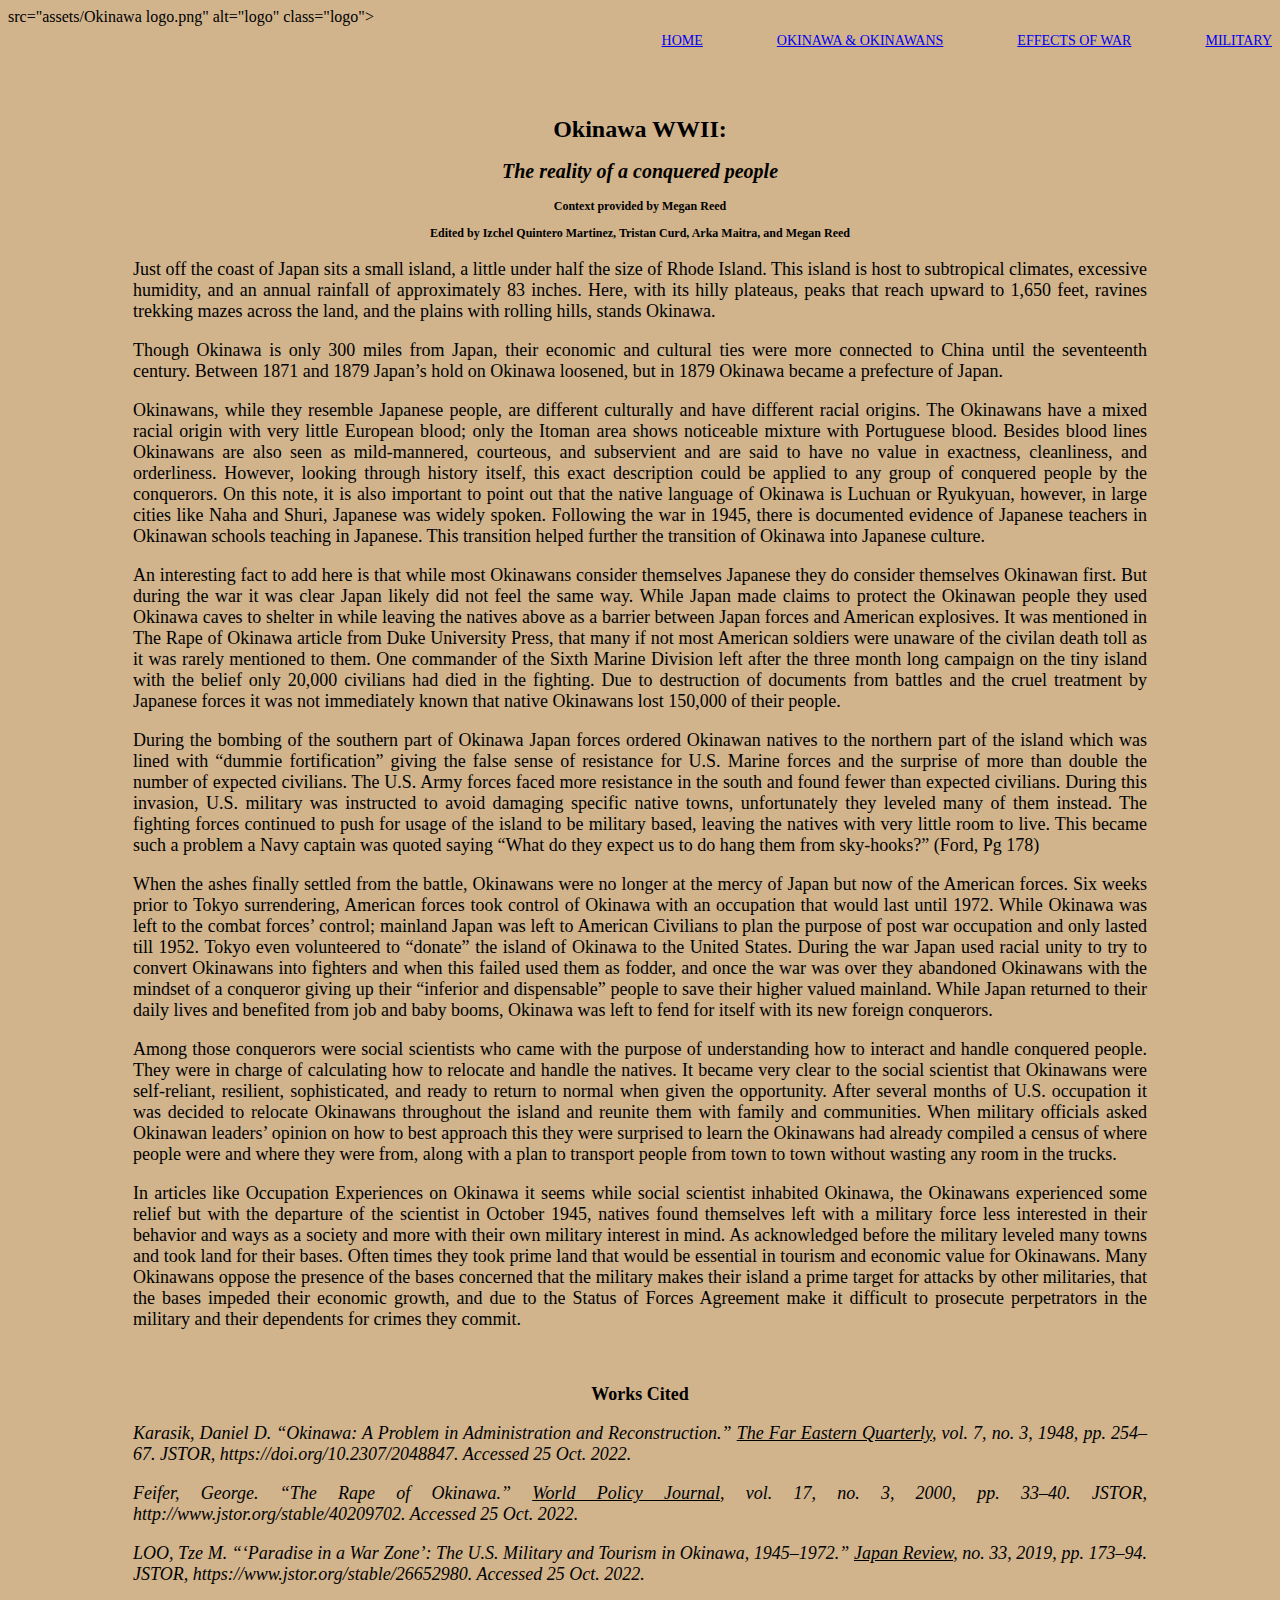
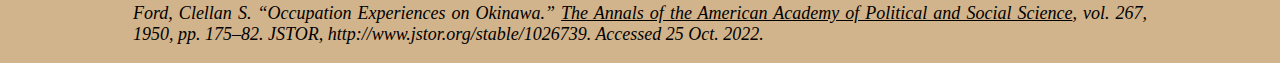
==== docs/index.html @ a88413db "Update index.html" ====
<!DOCTYPE HTML><html xmlns="http://www.w3.org/1999/xhtml">
    <head>

<link rel="stylesheet" href="CSSDraft.css"/>

        <title>Okinawa WWII: The reality of a conquered people</title>

        
    </head>
   <body>
      
      <header>
      <div class="container">
      
      </img> src="assets/Okinawa logo.png" alt="logo" class="logo">
         <nav>    
    <ul>
       <li><a class="active" href="index.html">Home</a></li>
       <li><a href="OnOPhoto.html">Okinawa &amp; Okinawans</a></li>
       <li><a href="effectsofwar.html">Effects of War</a></li>
       <li><a href="Military.html">Military</a></li>     
   
            
         </ul>
         </nav> 
         
      </div>
      </header>

      	<h1>Okinawa WWII: </h1>
        <h2><em>The reality of a conquered people</em></h2>
      	<h3> Context provided by Megan Reed<h3>
      	<h3>Edited by Izchel Quintero Martinez, Tristan Curd, Arka Maitra, and Megan Reed</h3>
      		
      			
      <p>Just off the coast of Japan sits a small island, a little under half the size of
         				Rhode Island. This island is host to subtropical climates, excessive humidity,
         and
         				an annual rainfall of approximately 83 inches. Here, with its hilly plateaus,
         peaks
         				that reach upward to 1,650 feet, ravines trekking mazes across the land, and the
         				plains with rolling hills, stands Okinawa. </p>
      			
      <p>Though Okinawa is only 300 miles from Japan, their economic and cultural ties were
         				more connected to China until the seventeenth century. Between 1871 and 1879 Japan’s
         				hold on Okinawa loosened, but in 1879 Okinawa became a prefecture of Japan. </p>
      			
      <p>Okinawans, while they resemble Japanese people, are different culturally and have
         				different racial origins. The Okinawans have a mixed racial origin with very little
         				European blood; only the Itoman area shows noticeable mixture with Portuguese
         blood.
         				Besides blood lines Okinawans are also seen as mild-mannered, courteous, and
         				subservient and are said to have no value in exactness, cleanliness, and
         				orderliness. However, looking through history itself, this exact description could
         				be applied to any group of conquered people by the conquerors. On this note, it
         is
         				also important to point out that the native language of Okinawa is Luchuan or
         				Ryukyuan, however, in large cities like Naha and Shuri, Japanese was widely spoken.
         				Following the war in 1945, there is documented evidence of Japanese teachers in
         				Okinawan schools teaching in Japanese. This transition helped further the transition
         				of Okinawa into Japanese culture. </p>
      			
      <p>An interesting fact to add here is that while most Okinawans consider themselves
         				Japanese they do consider themselves Okinawan first. But during the war it was
         clear
         				Japan likely did not feel the same way. While Japan made claims to protect the
         				Okinawan people they used Okinawa caves to shelter in while leaving the natives
         				above as a barrier between Japan forces and American explosives. It was mentioned
         in
         				The Rape of Okinawa article from Duke University Press, that many if not most
         				American soldiers were unaware of the civilan death toll as it was rarely mentioned
         				to them. One commander of the Sixth Marine Division left after the three month
         long
         				campaign on the tiny island with the belief only 20,000 civilians had died in
         the
         				fighting. Due to destruction of documents from battles and the cruel treatment
         by
         				Japanese forces it was not immediately known that native Okinawans lost 150,000
         of
         				their people. </p>
      			
      <p>During the bombing of the southern part of Okinawa Japan forces ordered Okinawan
         				natives to the northern part of the island which was lined with “dummie
         				fortification” giving the false sense of resistance for U.S. Marine forces and
         the
         				surprise of more than double the number of expected civilians. The U.S. Army forces
         				faced more resistance in the south and found fewer than expected civilians. During
         				this invasion, U.S. military was instructed to avoid damaging specific native
         towns,
         				unfortunately they leveled many of them instead. The fighting forces continued
         to
         				push for usage of the island to be military based, leaving the natives with very
         				little room to live. This became such a problem a Navy captain was quoted saying
         				“What do they expect us to do hang them from sky-hooks?” (Ford, Pg 178)</p>
      			
      <p>When the ashes finally settled from the battle, Okinawans were no longer at the mercy
         				of Japan but now of the American forces. Six weeks prior to Tokyo surrendering,
         				American forces took control of Okinawa with an occupation that would last until
         				1972. While Okinawa was left to the combat forces’ control; mainland Japan was
         left
         				to American Civilians to plan the purpose of post war occupation and only lasted
         				till 1952. Tokyo even volunteered to “donate” the island of Okinawa to the United
         				States. During the war Japan used racial unity to try to convert Okinawans into
         				fighters and when this failed used them as fodder, and once the war was over they
         				abandoned Okinawans with the mindset of a conqueror giving up their “inferior
         and
         				dispensable” people to save their higher valued mainland. While Japan returned
         to
         				their daily lives and benefited from job and baby booms, Okinawa was left to fend
         				for itself with its new foreign conquerors.</p>
      			
      <p>Among those conquerors were social scientists who came with the purpose of
         				understanding how to interact and handle conquered people. They were in charge
         of
         				calculating how to relocate and handle the natives. It became very clear to the
         				social scientist that Okinawans were self-reliant, resilient, sophisticated, and
         				ready to return to normal when given the opportunity. After several months of
         U.S.
         				occupation it was decided to relocate Okinawans throughout the island and reunite
         				them with family and communities. When military officials asked Okinawan leaders’
         				opinion on how to best approach this they were surprised to learn the Okinawans
         had
         				already compiled a census of where people were and where they were from, along
         with
         				a plan to transport people from town to town without wasting any room in the
         				trucks.</p>
      			
      <p>In articles like Occupation Experiences on Okinawa it seems while social scientist
         				inhabited Okinawa, the Okinawans experienced some relief but with the departure
         of
         				the scientist in October 1945, natives found themselves left with a military force
         				less interested in their behavior and ways as a society and more with their own
         				military interest in mind. As acknowledged before the military leveled many towns
         				and took land for their bases. Often times they took prime land that would be
         				essential in tourism and economic value for Okinawans. Many Okinawans oppose the
         				presence of the bases concerned that the military makes their island a prime target
         				for attacks by other militaries, that the bases impeded their economic growth,
         and
         				due to the Status of Forces Agreement make it difficult to prosecute perpetrators
         in
         				the military and their dependents for crimes they commit.</p>
      		
 

      	<br />
<footer>
      	   <p class="center"><b>Works Cited</b></p>

      	   <p><cite> Karasik, Daniel D. “Okinawa: A Problem in Administration and Reconstruction.” <em><u>The Far Eastern Quarterly</u></em>, 
      	      vol. 7, no. 3, 1948, pp. 254–67. JSTOR, https://doi.org/10.2307/2048847. Accessed 25 Oct. 2022.</cite></p>
      	   
      	   <p><cite> Feifer, George. “The Rape of Okinawa.” <em><u>World Policy Journal</u></em>, vol. 17, no. 3, 2000, pp. 33–40. JSTOR, 
      	      http://www.jstor.org/stable/40209702. Accessed 25 Oct. 2022.</cite></p>
      	   
      	  <p><cite> LOO, Tze M. “‘Paradise in a War Zone’: The U.S. Military and Tourism in Okinawa, 1945–1972.” <em><u>Japan Review</u></em>, 
      	      no. 33, 2019, pp. 173–94. JSTOR, https://www.jstor.org/stable/26652980. Accessed 25 Oct. 2022.</cite></p>
      	   
      	   <p><cite> Ford, Clellan S. “Occupation Experiences on Okinawa.” <em><u>The Annals of the American Academy of Political and Social Science</u></em>, 
      	      vol. 267, 1950, pp. 175–82. JSTOR, http://www.jstor.org/stable/1026739. Accessed 25 Oct. 2022.</cite></p>

</footer>
      </body>
</html>
---- docs/CSSDraft.css ----
p {
text-align: justify;
text-justify: inter-word;
font-family: courier-new, garamond, times-new-roman;
font-size: 18px;
margin-right:125px;
margin-left:125px;
color: black; 

}

p.title {
    font-family: courier-new, garamond, times-new-roman;
    text-align:center;
}

p.docImprint {
    font-family: courier-new, garamond, times-new-roman;
    text-align:center;
}

p.docDate {
    font-family: courier-new, garamond, times-new-roman;
    text-align:center;
}

p.stage {
    font-family: courier-new, garamond, times-new-roman;
    text-align:center;
}

p.stageJustify {
    font-family: courier-new, garamond, times-new-roman;
    text-align:justify;
}

p.closer {
    font-family: courier-new, garamond, times-new-roman;
    text-align:right;
}

p.byline {
    font-family: courier-new, garamond, times-new-roman;
    text-align: center;
}

p.editorial {
    font-family: courier-new, garamond, times-new-roman;
color:black;  
line-height: 1.5;
}

p.center {
    font-family: courier-new, garamond, times-new-roman;
    text-align:center;
}



h1 {
font-family: courier-new, garamond, times-new-roman, cursive;
text-align: center;
margin-top:90px;
font-size: 24px;
    
}

h2 {
font-family: courier-new, garamond, times-new-roman, cursive;
text-align: center;
font-size: 20px;
    
}

h3 {
font-family: courier-new, garamond, times-new-roman, cursive;
text-align: center;
font-size: 12px;
    
}


div.notes /* name of your class here */ {
  margin-top: 100px;
  margin-bottom: 100px;
  margin-right: 150px;
  margin-left: 80px;   
}

img.html {
    padding-bottom:25px;
    padding-top:25px;
    padding-right:25px;
    padding-left: 50px;
    width:500px;
    float:left;
    clear:both;
}

body /* if you want the background for the whole page, you should use the "body" selector */ {
font-family: courier-new, garamond, times-new-roman;
  background-color: tan; 
     
}

div.topnav {
  background-color:#faebd7;
  overflow: hidden;
  position: fixed; /* Set the navbar to fixed position */
  top: 0; /* Position the navbar at the top of the page */
  width: 80%; /* Full width */
  display:block;
}

header: after {
    content: '';
    display: table;
    clear:both;
}
.logo{
    float: left;
    padding: 10px 0;
   
}

nav {
    float:right;
   
}
nav ul {
   margin:0;
   padding: 0;
   list style:none;
}

nav li{
    display: inline-block;
    margin-left: 70px;
    padding-top: 23px;
    
    position:relative;
}

nav a {
    color #444
    text-decoration:none;
    text-transform: uppercase;
    Font-size: 14px;
}

nav a:hover {
    color: #000;
}

nav a::before{
    content:'';
    display:block;
    height: 5px;
    width: 100%;
    background-color: #444;
    
    position: absolute;
    top: 0;
    width: 0%;
    
    transition: all ease-in-out 250ms;
}

nav a: hover: :before {
    width: 100%;
}

#button {
  position: fixed;
  bottom: 15px;
  float: right;
  right: 12%;
  left: 88%;
  max-width: 40px;
  width: 100%;
  font-size: 14px;
  border-color: black;
  background-color: beige;
  padding: 5px;
  border-radius: 5px;
}
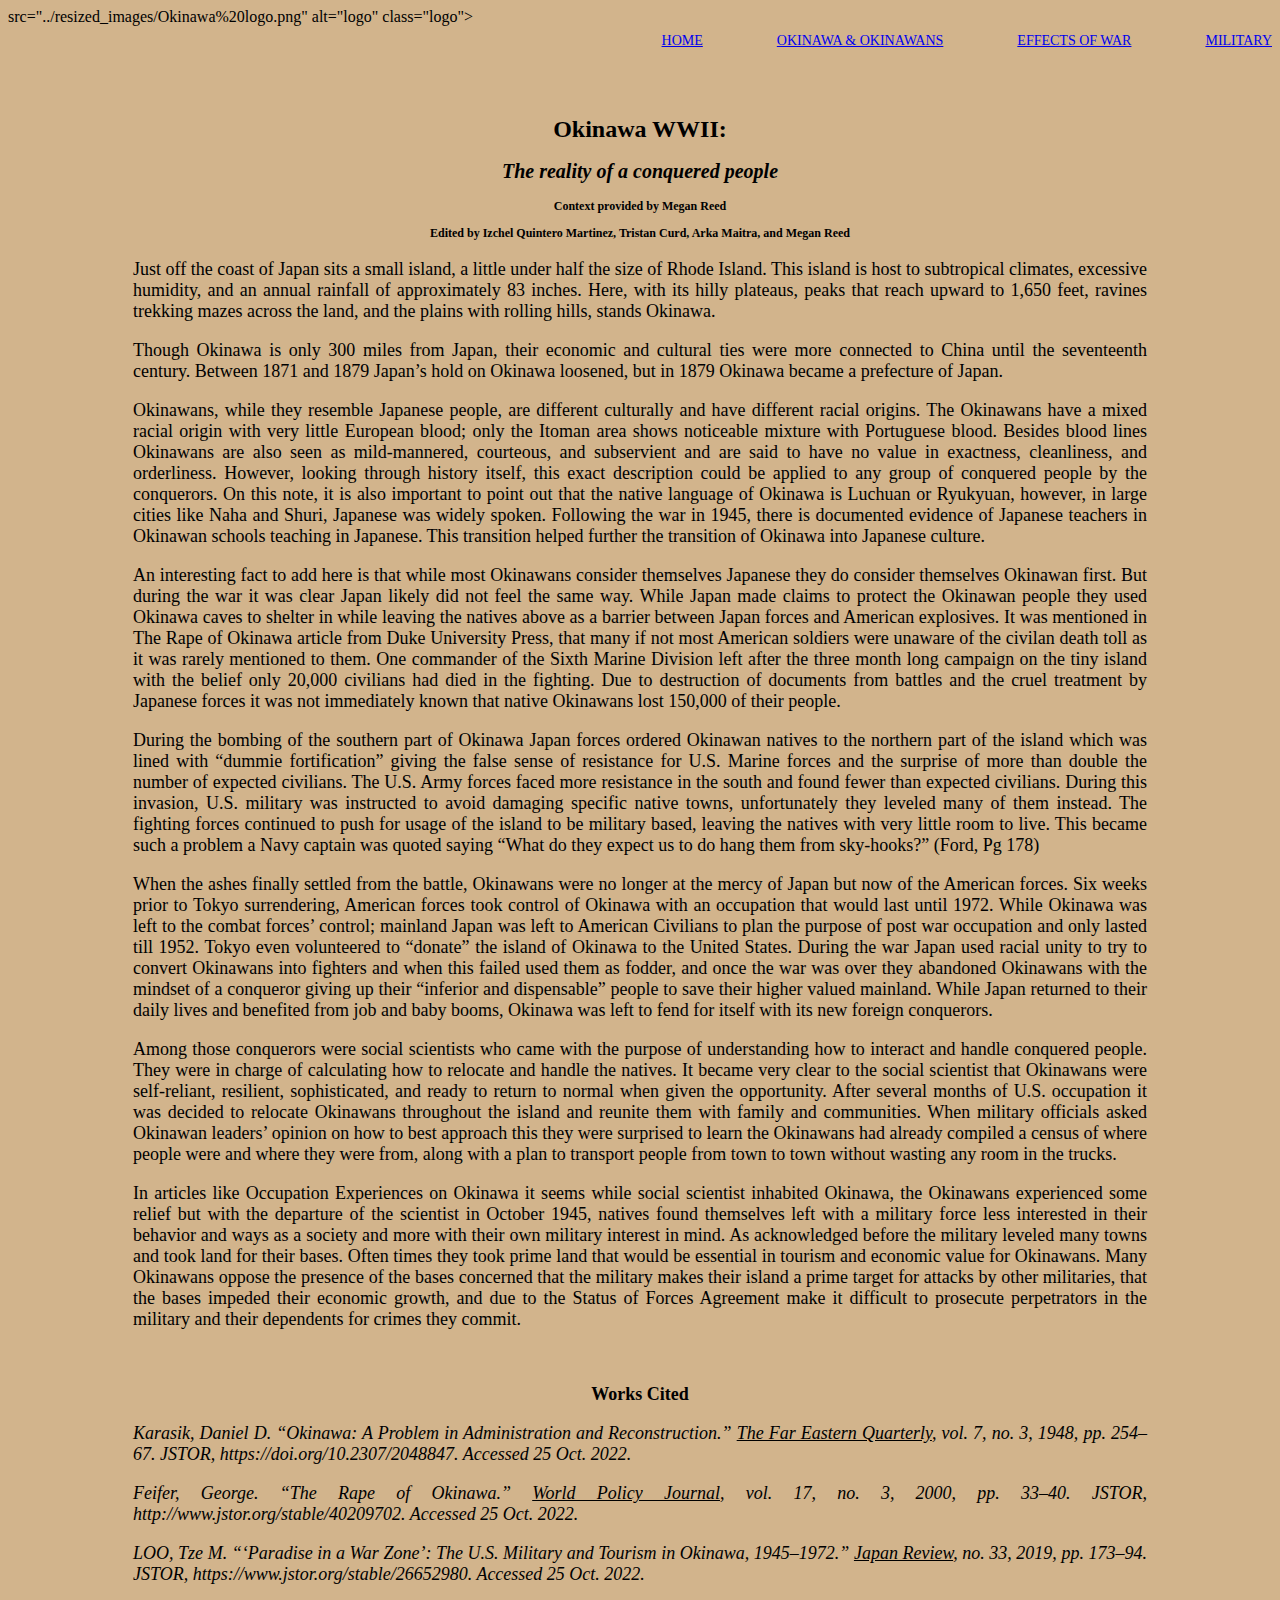
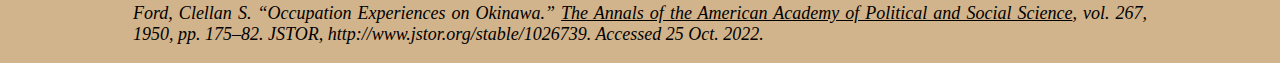
==== commit b8dd3572: "Update index.html" ====
--- a/docs/index.html
+++ b/docs/index.html
@@ -12,7 +12,7 @@
       <header>
       <div class="container">
       
-      </img> src="assets/Okinawa logo.png" alt="logo" class="logo">
+      </img> src="../resized_images/Okinawa%20logo.png" alt="logo" class="logo">
          <nav>    
     <ul>
        <li><a class="active" href="index.html">Home</a></li>
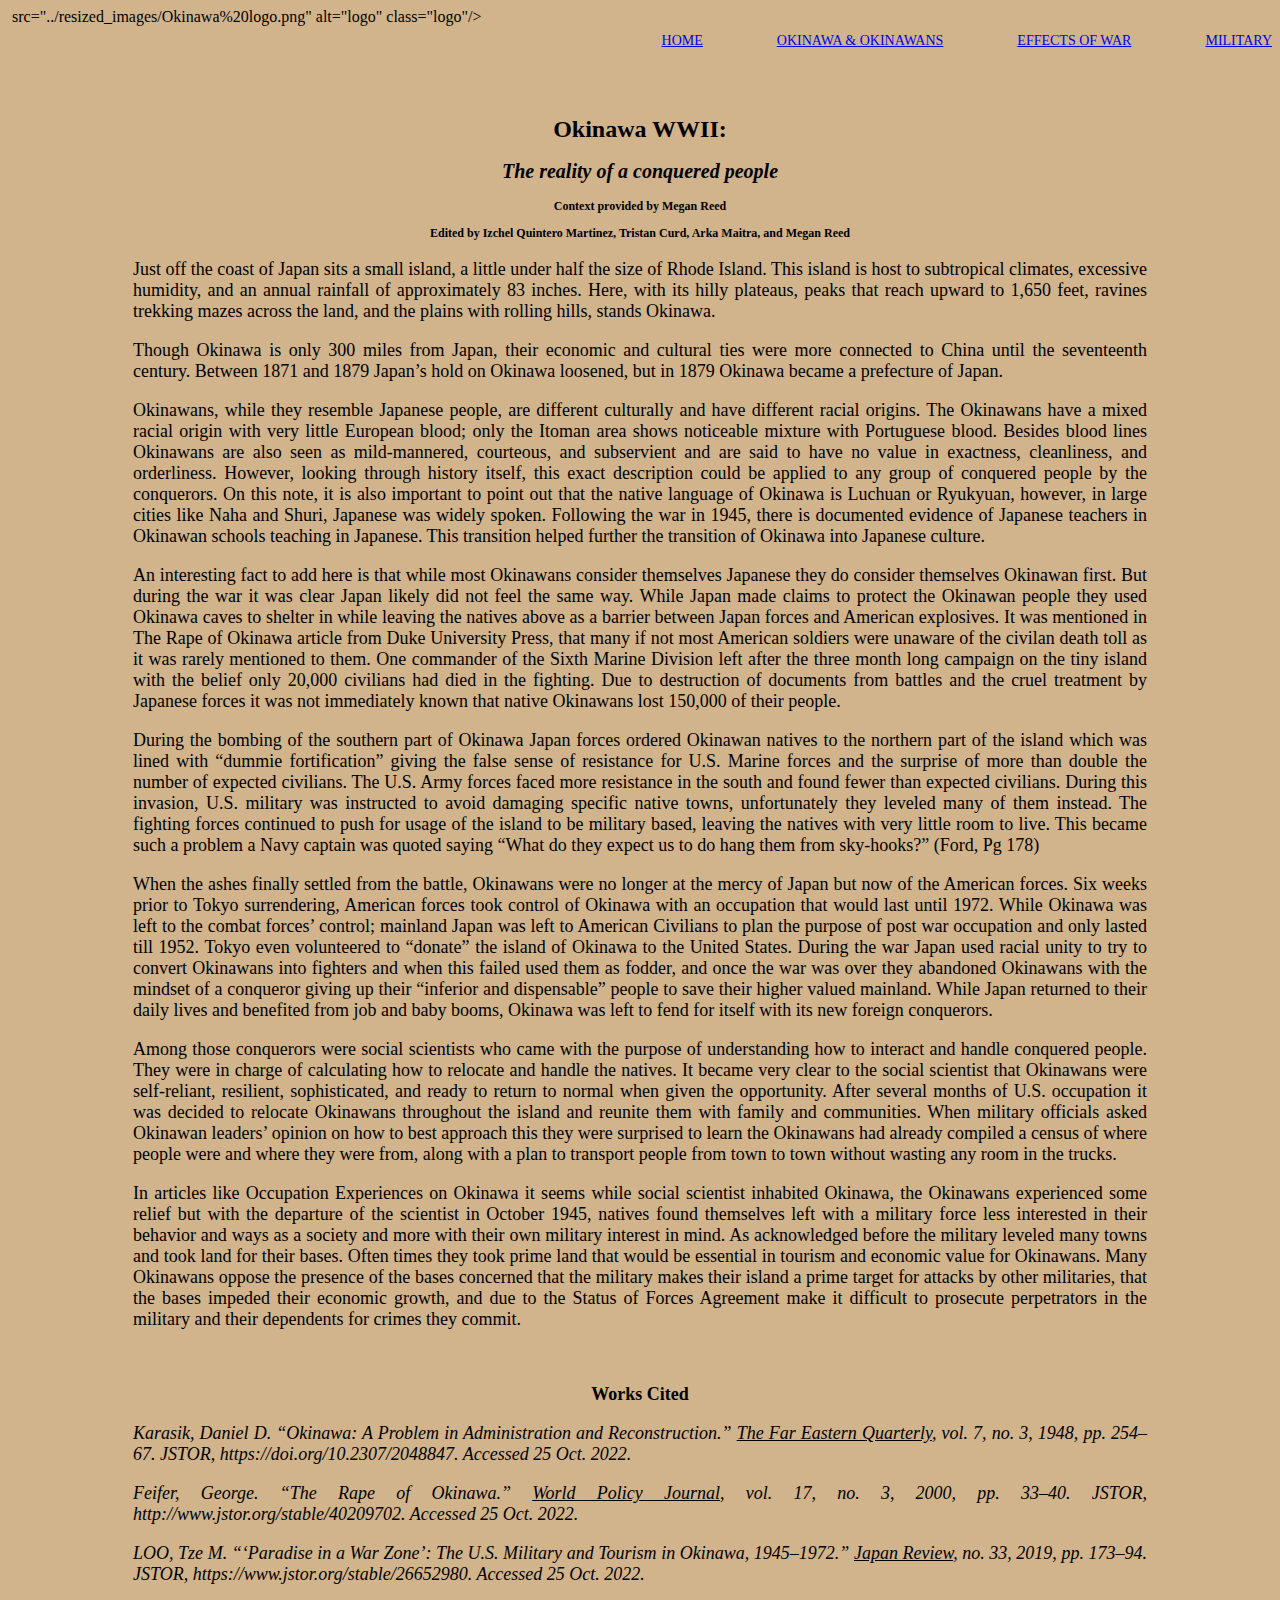
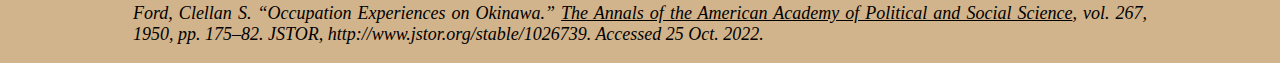
==== commit 237fe7a7: "Update index.html" ====
--- a/docs/index.html
+++ b/docs/index.html
@@ -12,7 +12,7 @@
       <header>
       <div class="container">
       
-      </img> src="../resized_images/Okinawa%20logo.png" alt="logo" class="logo">
+      <img> src="../resized_images/Okinawa%20logo.png" alt="logo" class="logo"/>
          <nav>    
     <ul>
        <li><a class="active" href="index.html">Home</a></li>
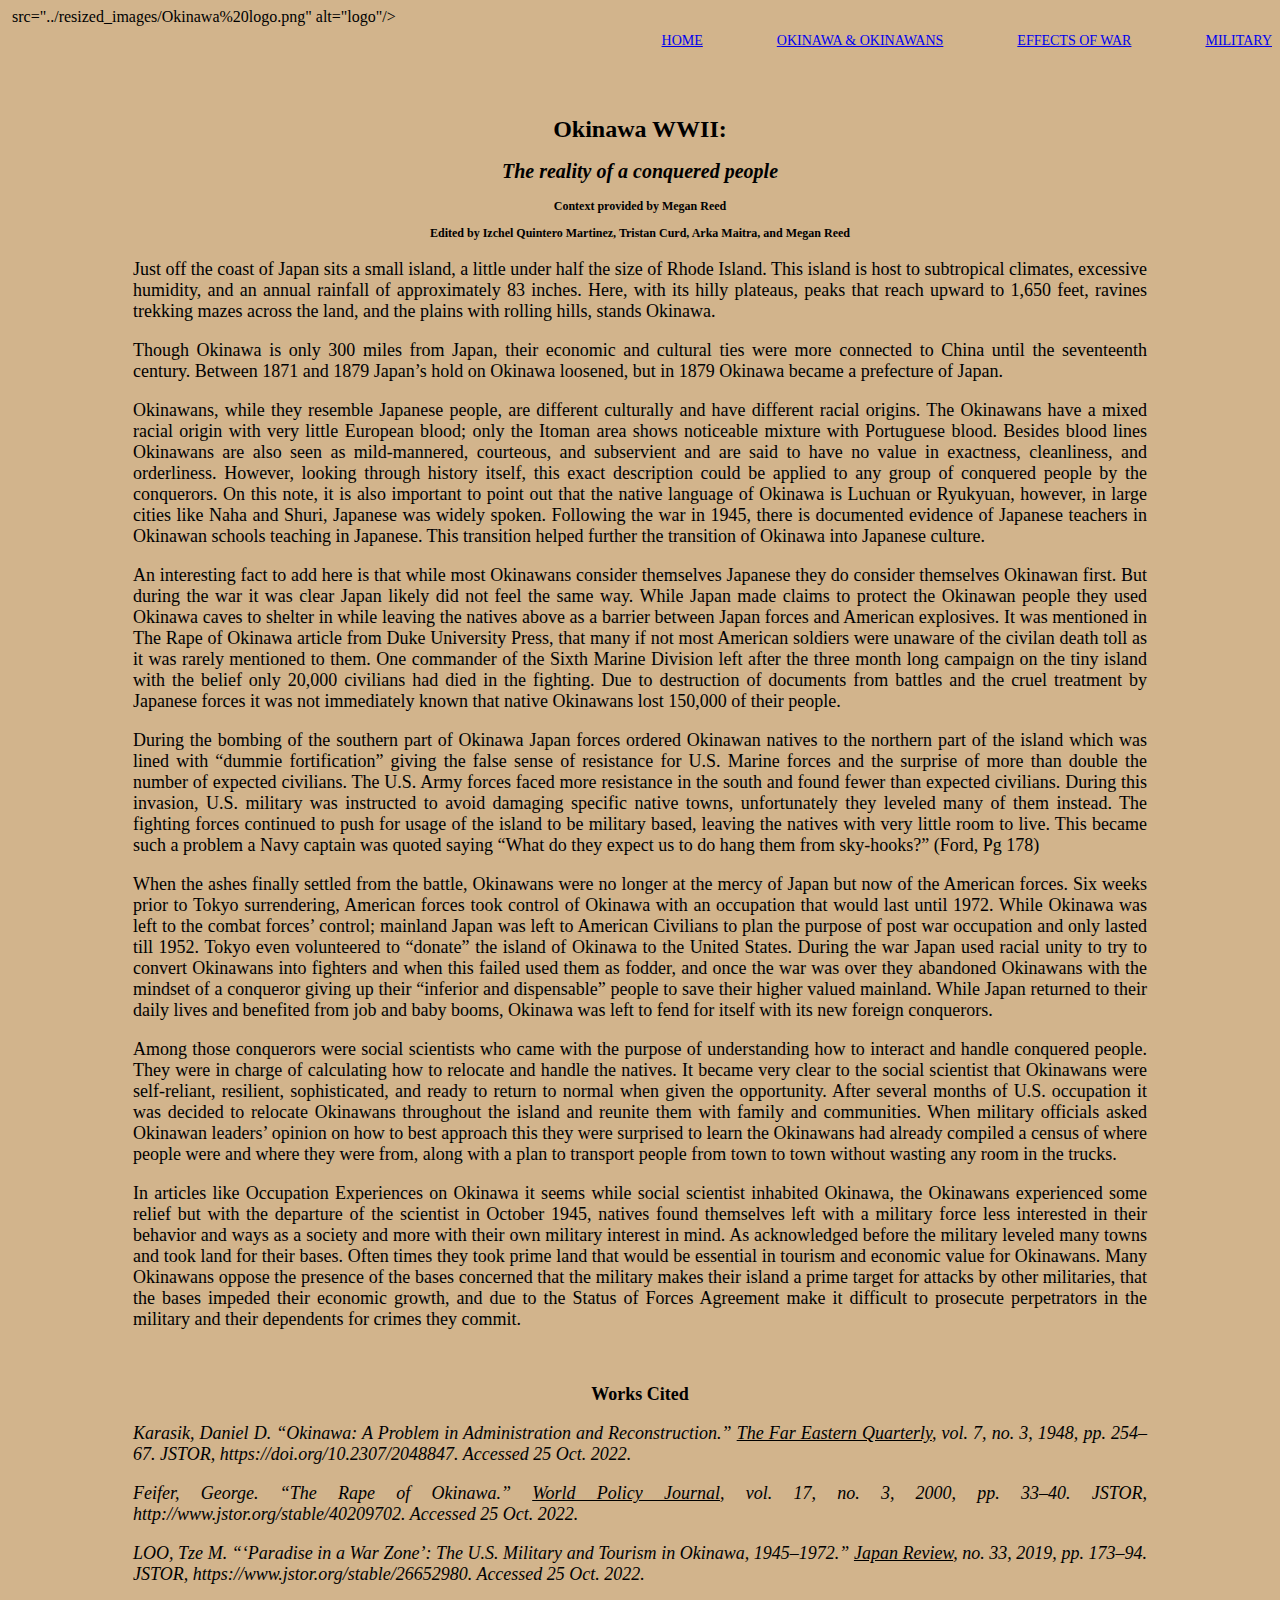
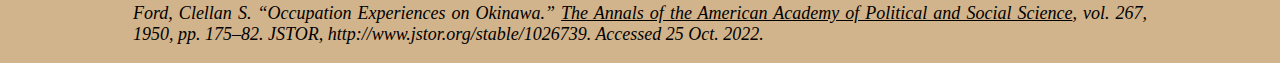
==== commit 8f0e4828: "Update index.html" ====
--- a/docs/index.html
+++ b/docs/index.html
@@ -12,7 +12,7 @@
       <header>
       <div class="container">
       
-      <img> src="../resized_images/Okinawa%20logo.png" alt="logo" class="logo"/>
+      <img> src="../resized_images/Okinawa%20logo.png" alt="logo"/>
          <nav>    
     <ul>
        <li><a class="active" href="index.html">Home</a></li>
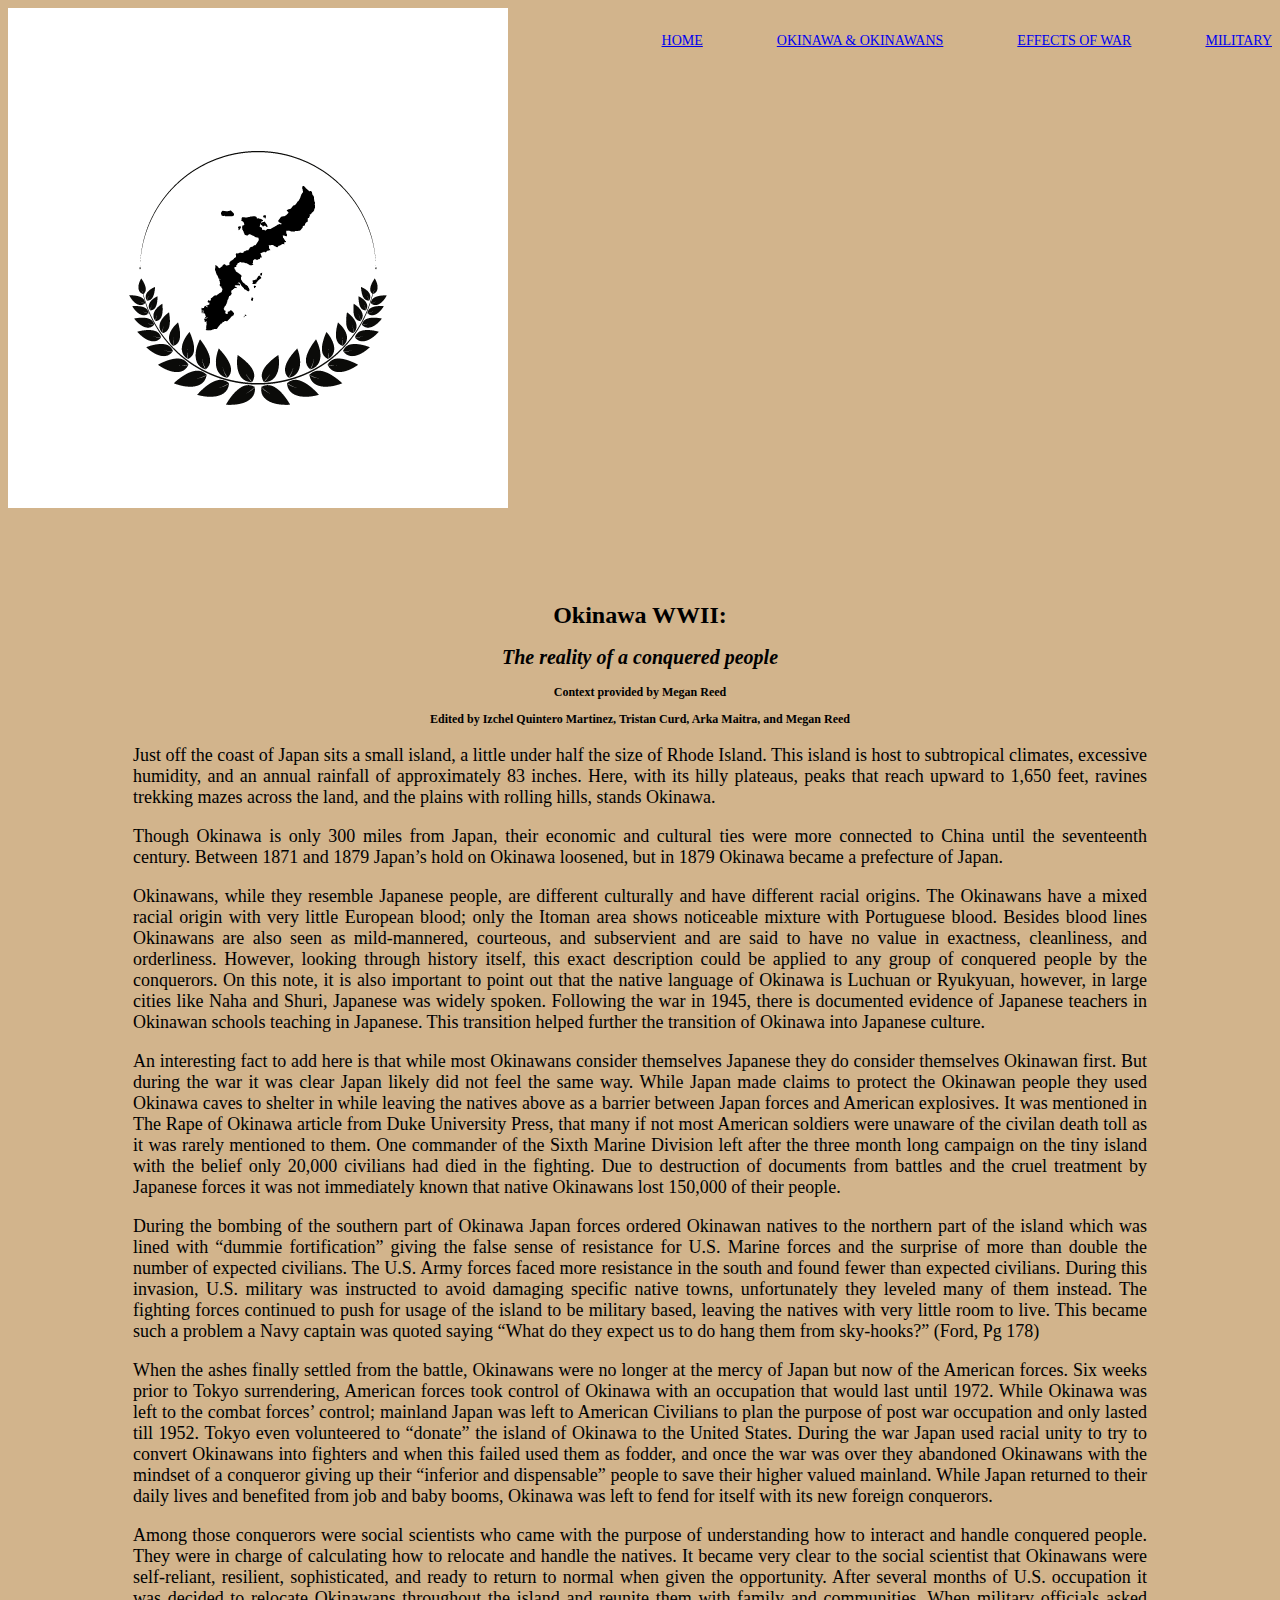
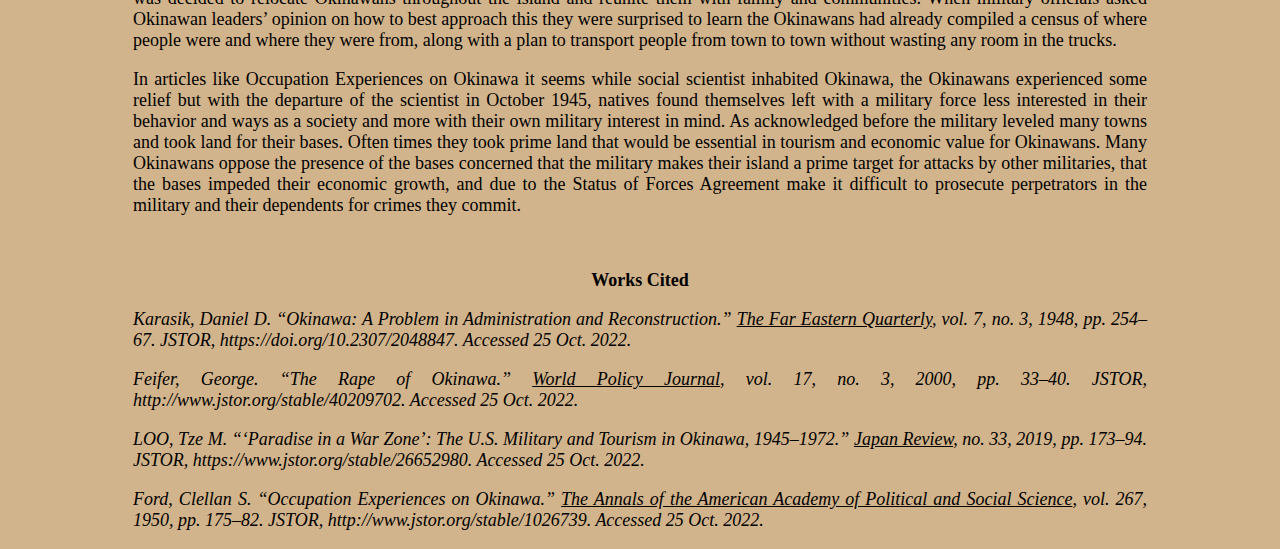
==== commit d32e4304: "Update index.html" ====
--- a/docs/index.html
+++ b/docs/index.html
@@ -12,7 +12,7 @@
       <header>
       <div class="container">
       
-      <img> src="../resized_images/Okinawa%20logo.png" alt="logo"/>
+      <img src="../resized_images/Okinawa%20logo.png" alt="logo"/>
          <nav>    
     <ul>
        <li><a class="active" href="index.html">Home</a></li>
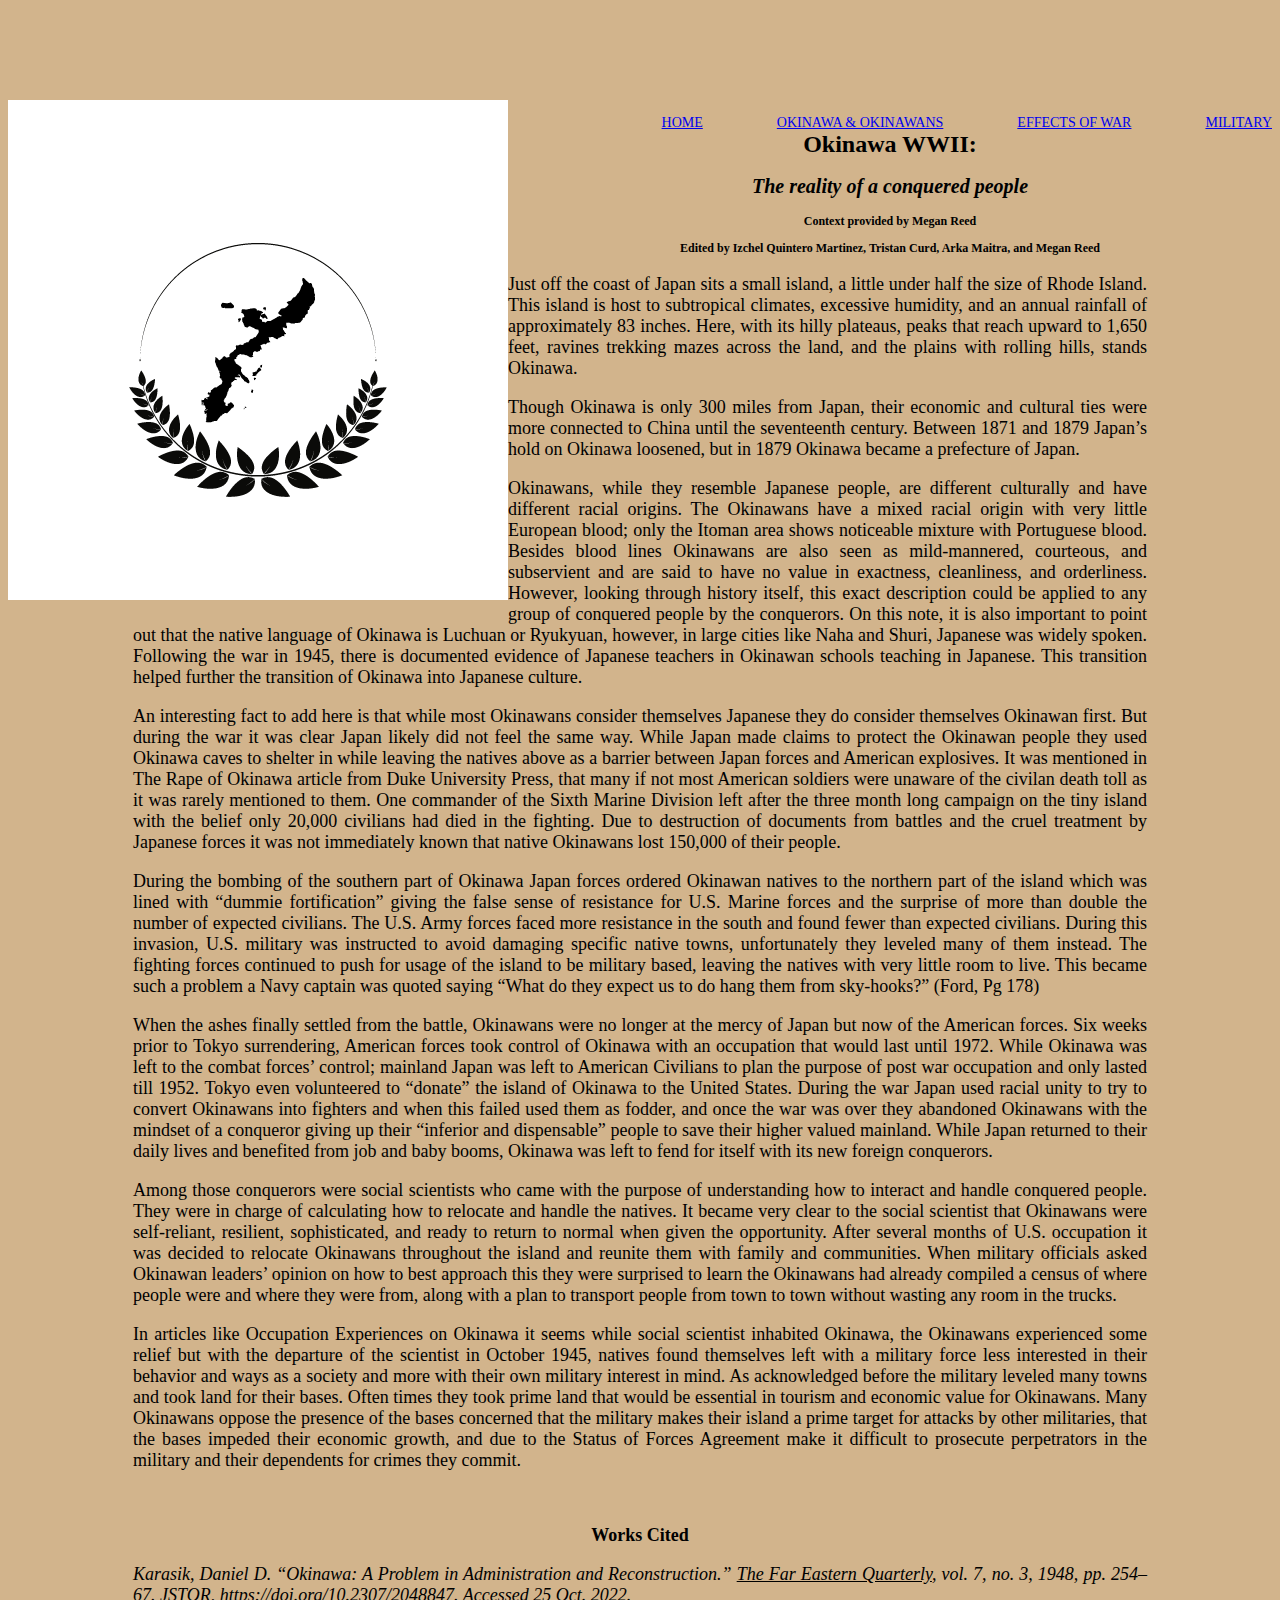
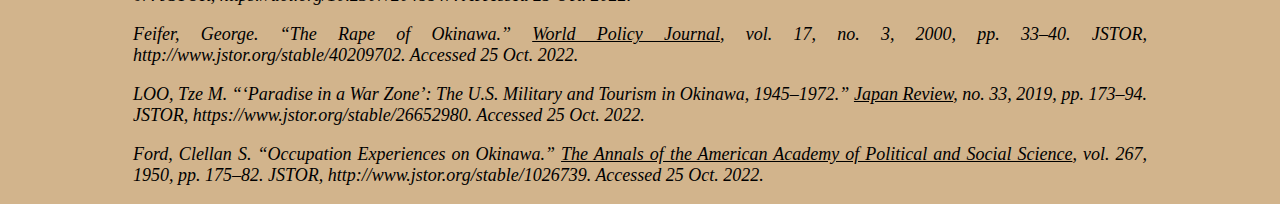
==== commit 48181770: "Update index.html" ====
--- a/docs/index.html
+++ b/docs/index.html
@@ -12,7 +12,7 @@
       <header>
       <div class="container">
       
-      <img src="../resized_images/Okinawa%20logo.png" alt="logo"/>
+      <img src="../resized_images/Okinawa%20logo.png" alt="logo" class="logo"/>
          <nav>    
     <ul>
        <li><a class="active" href="index.html">Home</a></li>
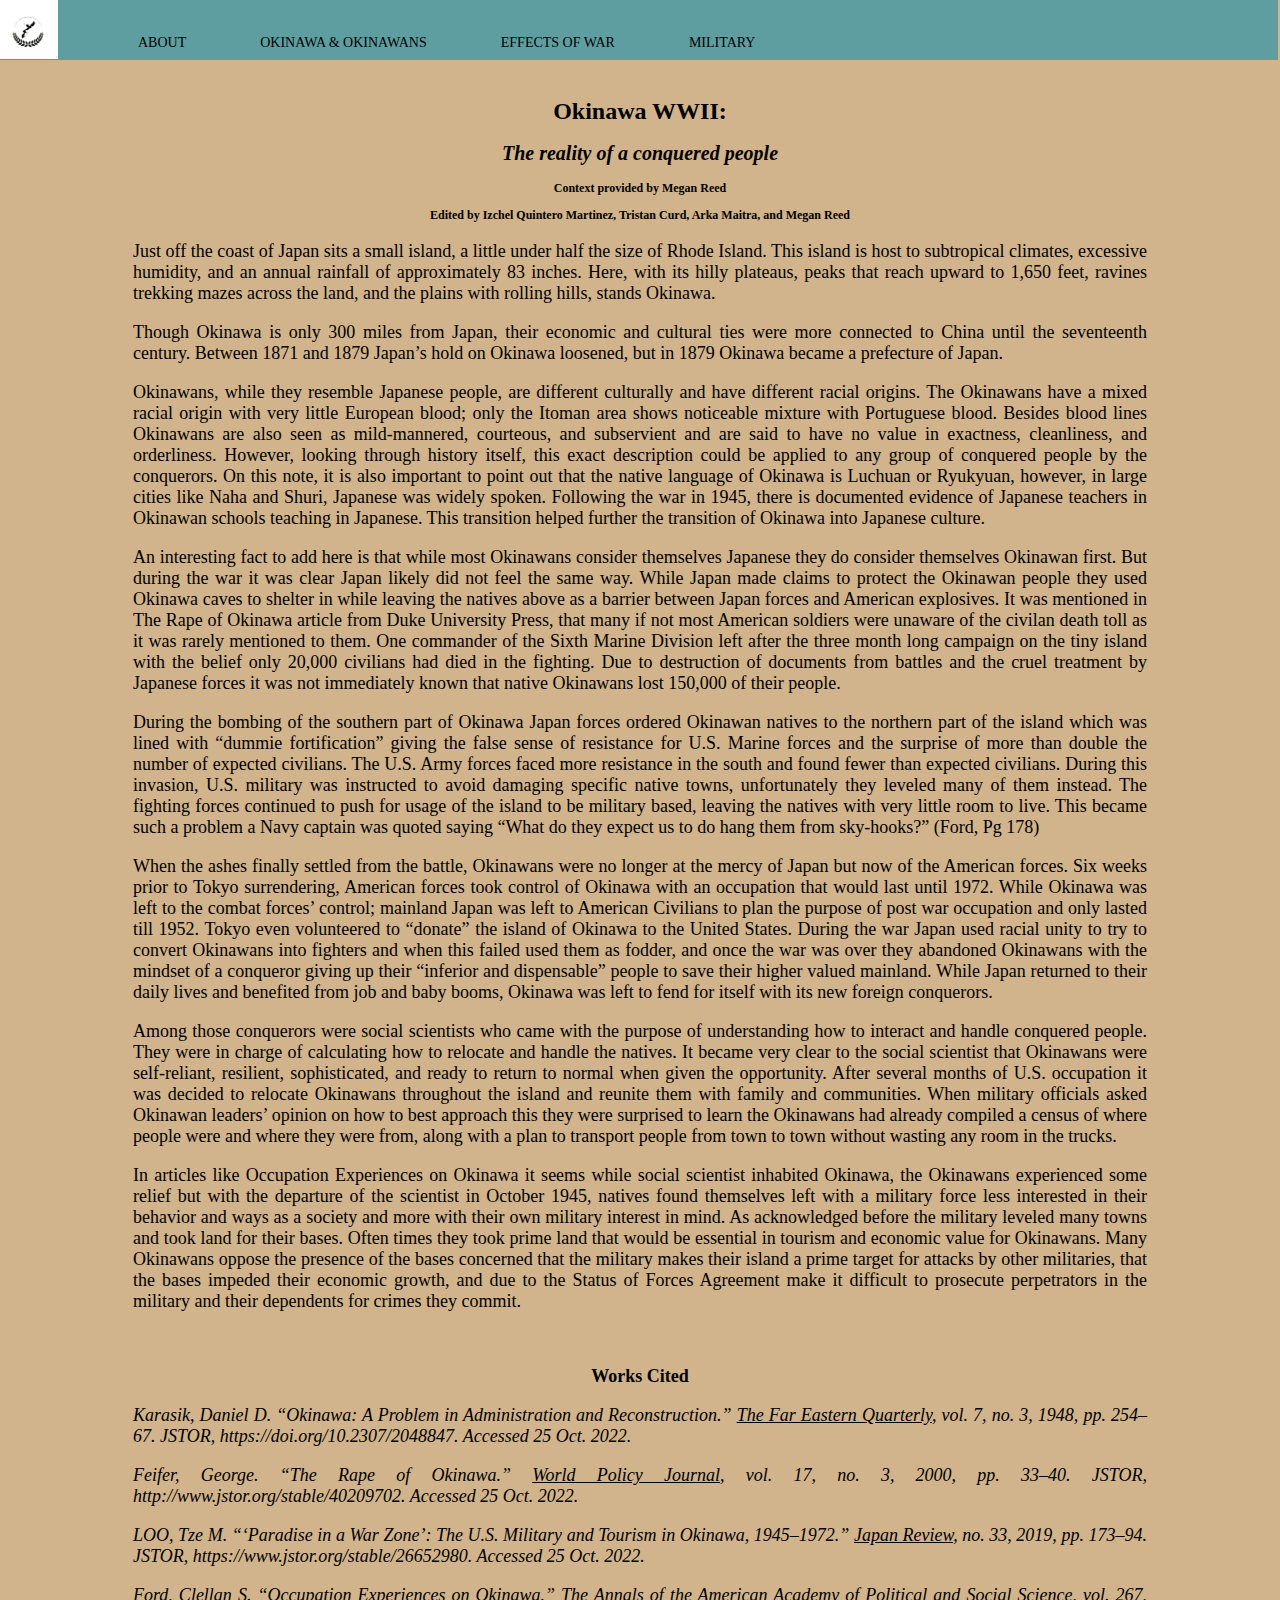
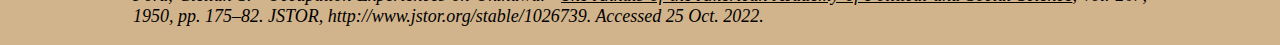
==== commit e7cfd583: "Update index.html" ====
--- a/docs/index.html
+++ b/docs/index.html
@@ -9,27 +9,26 @@
     </head>
    <body>
       
-      <header>
+    <header>
       <div class="container">
       
       <img src="../resized_images/Okinawa%20logo.png" alt="logo" class="logo"/>
-         <nav>    
-    <ul>
-       <li><a class="active" href="index.html">Home</a></li>
-       <li><a href="OnOPhoto.html">Okinawa &amp; Okinawans</a></li>
-       <li><a href="effectsofwar.html">Effects of War</a></li>
-       <li><a href="Military.html">Military</a></li>     
-   
-            
+         
+      <nav>    
+         <ul>
+          <li><a class="active" href="index.html">About</a></li>
+          <li><a href="OnOPhoto.html">Okinawa &amp; Okinawans</a></li>
+          <li><a href="effectsofwar.html">Effects of War</a></li>
+          <li><a href="Military.html">Military</a></li>     
          </ul>
-         </nav> 
+       </nav> 
          
       </div>
-      </header>
+     </header>
 
       	<h1>Okinawa WWII: </h1>
         <h2><em>The reality of a conquered people</em></h2>
-      	<h3> Context provided by Megan Reed<h3>
+      	<h3> Context provided by Megan Reed</h3>
       	<h3>Edited by Izchel Quintero Martinez, Tristan Curd, Arka Maitra, and Megan Reed</h3>
       		
       			
--- a/docs/CSSDraft.css
+++ b/docs/CSSDraft.css
@@ -105,34 +105,35 @@
      
 }
 
-div.topnav {
-  background-color:#faebd7;
-  overflow: hidden;
+div.container {
+  background-color: CadetBlue;
   position: fixed; /* Set the navbar to fixed position */
   top: 0; /* Position the navbar at the top of the page */
-  width: 80%; /* Full width */
+  width: 100%;
+  height: 60px;
+  margin-left: -10px;
   display:block;
 }
 
-header: after {
+header:after {
     content: '';
     display: table;
     clear:both;
 }
 .logo{
-    float: left;
-    padding: 10px 0;
-   
+    float:left;
+    padding: 0px 0;
+    height: 59px;
+    width: 60px;
 }
 
 nav {
-    float:right;
-   
+    float:left;
 }
 nav ul {
    margin:0;
-   padding: 0;
-   list style:none;
+   padding: 10px;
+   list-style:none;
 }
 
 nav li{
@@ -144,14 +145,14 @@
 }
 
 nav a {
-    color #444
+    color: Black;
     text-decoration:none;
     text-transform: uppercase;
     Font-size: 14px;
 }
 
 nav a:hover {
-    color: #000;
+    color: Black;
 }
 
 nav a::before{
@@ -159,8 +160,7 @@
     display:block;
     height: 5px;
     width: 100%;
-    background-color: #444;
-    
+    background-color: Black;  
     position: absolute;
     top: 0;
     width: 0%;
@@ -168,7 +168,7 @@
     transition: all ease-in-out 250ms;
 }
 
-nav a: hover: :before {
+nav a:hover:before {
     width: 100%;
 }
 
